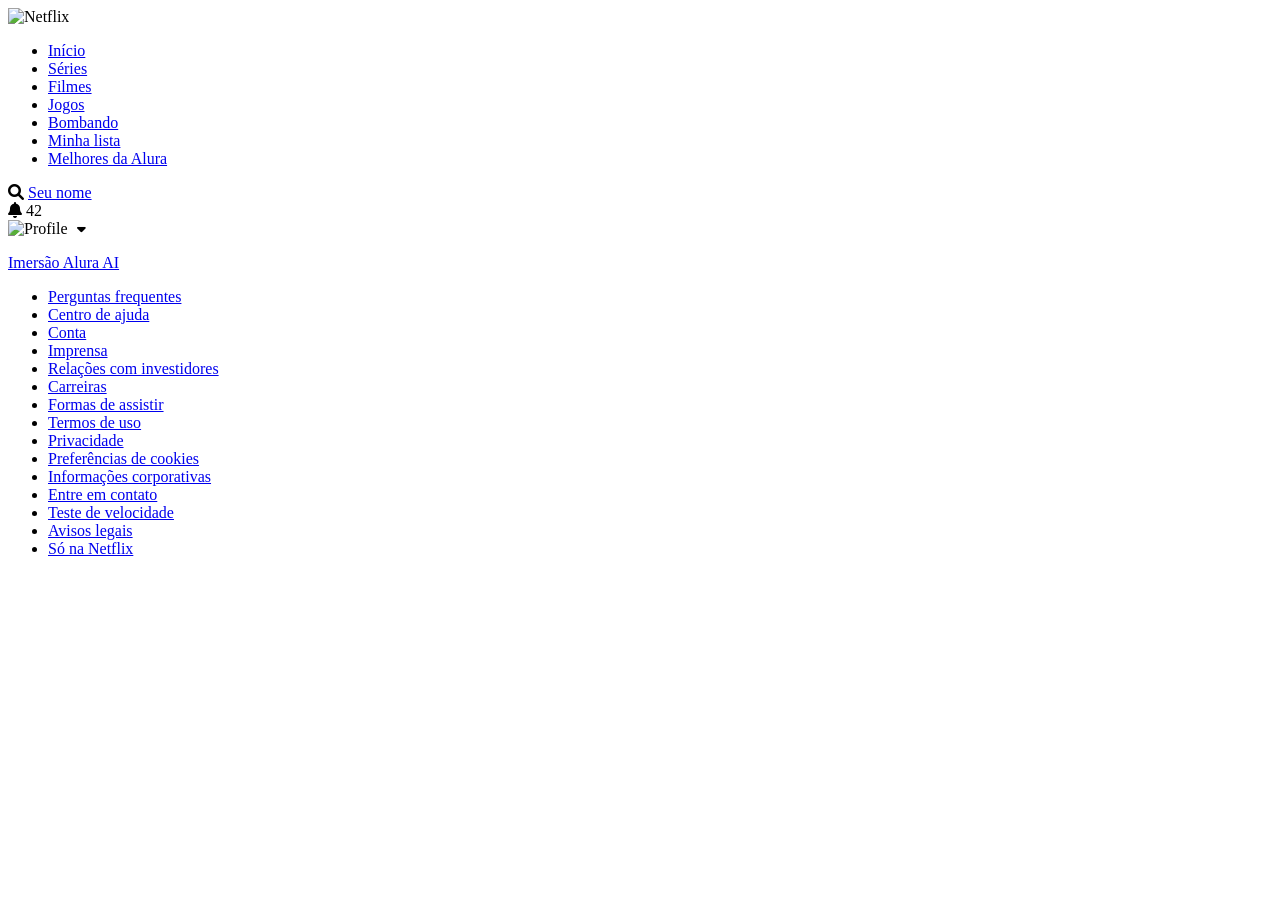
==== assets/netflix-plataform-main/catalogo/catalogo.html @ b881b396 "Adiciona catálogo da Netflix, cria componentes e scripts do catálogo, alteração no botão theme toggl" ====
<!DOCTYPE html>
<html lang="pt-BR">

<head>
    <meta charset="UTF-8">
    <meta name="viewport" content="width=device-width, initial-scale=1.0">
    <title>Netflix Clone</title>
    <link rel="stylesheet" href="catalogo.css">
    <link href="https://cdnjs.cloudflare.com/ajax/libs/font-awesome/6.0.0/css/all.min.css" rel="stylesheet">
    <link href="https://fonts.googleapis.com/css2?family=Roboto:wght@300;400;500;700&display=swap" rel="stylesheet">
</head>

<body>
    <!-- Navbar -->
    <header class="navbar" id="navbar">
        <div class="navbar-left">
            <img class="logo" src="https://upload.wikimedia.org/wikipedia/commons/0/08/Netflix_2015_logo.svg"
                alt="Netflix">
            <nav>
                <ul class="nav-links">
                    <li><a href="https://www.linkedin.com/in/michele-bianca-9a1350149/" class="active">Início</a></li>
                    <li><a href="https://www.linkedin.com/in/michele-bianca-9a1350149/">Séries</a></li>
                    <li><a href="https://www.linkedin.com/in/michele-bianca-9a1350149/">Filmes</a></li>
                    <li><a href="https://www.linkedin.com/in/michele-bianca-9a1350149/">Jogos</a></li>
                    <li><a href="https://www.linkedin.com/in/michele-bianca-9a1350149/">Bombando</a></li>
                    <li><a href="https://www.linkedin.com/in/michele-bianca-9a1350149/">Minha lista</a></li>
                    <li><a href="https://www.linkedin.com/in/michele-bianca-9a1350149/">Melhores da Alura</a></li>
                </ul>
            </nav>
        </div>
        <div class="navbar-right">
            <i class="fas fa-search icon"></i>
            <a href="../../../index.html" class="kids-link">Seu nome</a>
            <div class="nav-notification">
                <i class="fas fa-bell icon"></i>
                <span class="notification-badge">42</span>
            </div>
            <a href="../../../index.html" class="profile-menu" style="text-decoration: none; color: inherit;">
                <img class="profile-icon" src="https://upload.wikimedia.org/wikipedia/commons/0/0b/Netflix-avatar.png"
                    alt="Profile">
                <i class="fas fa-caret-down icon" style="font-size: 14px; margin-left: 5px;"></i>
            </a>
        </div>
    </header>

    <!-- Sliders Container -->
    <main class="sliders-container" id="main-content">
        <!-- Javascript will inject the rows here -->
    </main>

    <!-- Footer -->
    <footer>
        <div class="footer-content">
            <a href="https://www.linkedin.com/in/michele-bianca-9a1350149/" target="_blank">
                <p>Imersão Alura AI</p>
            </a>
            <ul class="footer-links">
                <li><a href="https://www.linkedin.com/in/michele-bianca-9a1350149/" target="_blank">Perguntas frequentes</a></li>
                <li><a href="https://www.linkedin.com/in/michele-bianca-9a1350149/" target="_blank">Centro de ajuda</a></li>
                <li><a href="https://www.linkedin.com/in/michele-bianca-9a1350149/" target="_blank">Conta</a></li>
                <li><a href="https://www.linkedin.com/in/michele-bianca-9a1350149/" target="_blank">Imprensa</a></li>
                <li><a href="https://www.linkedin.com/in/michele-bianca-9a1350149/" target="_blank">Relações com investidores</a></li>
                <li><a href="https://www.linkedin.com/in/michele-bianca-9a1350149/" target="_blank">Carreiras</a></li>
                <li><a href="https://www.linkedin.com/in/michele-bianca-9a1350149/" target="_blank">Formas de assistir</a></li>
                <li><a href="https://www.linkedin.com/in/michele-bianca-9a1350149/" target="_blank">Termos de uso</a></li>
                <li><a href="https://www.linkedin.com/in/michele-bianca-9a1350149/" target="_blank">Privacidade</a></li>
                <li><a href="https://www.linkedin.com/in/michele-bianca-9a1350149/" target="_blank">Preferências de cookies</a></li>
                <li><a href="https://www.linkedin.com/in/michele-bianca-9a1350149/" target="_blank">Informações corporativas</a></li>
                <li><a href="https://www.linkedin.com/in/michele-bianca-9a1350149/" target="_blank">Entre em contato</a></li>
                <li><a href="https://www.linkedin.com/in/michele-bianca-9a1350149/" target="_blank">Teste de velocidade</a></li>
                <li><a href="https://www.linkedin.com/in/michele-bianca-9a1350149/" target="_blank">Avisos legais</a></li>
                <li><a href="https://www.linkedin.com/in/michele-bianca-9a1350149/" target="_blank">Só na Netflix</a></li>
            </ul>
        </div>
    </footer>

    <script type="module" src="./js/main.js"></script>
</body>

</html>
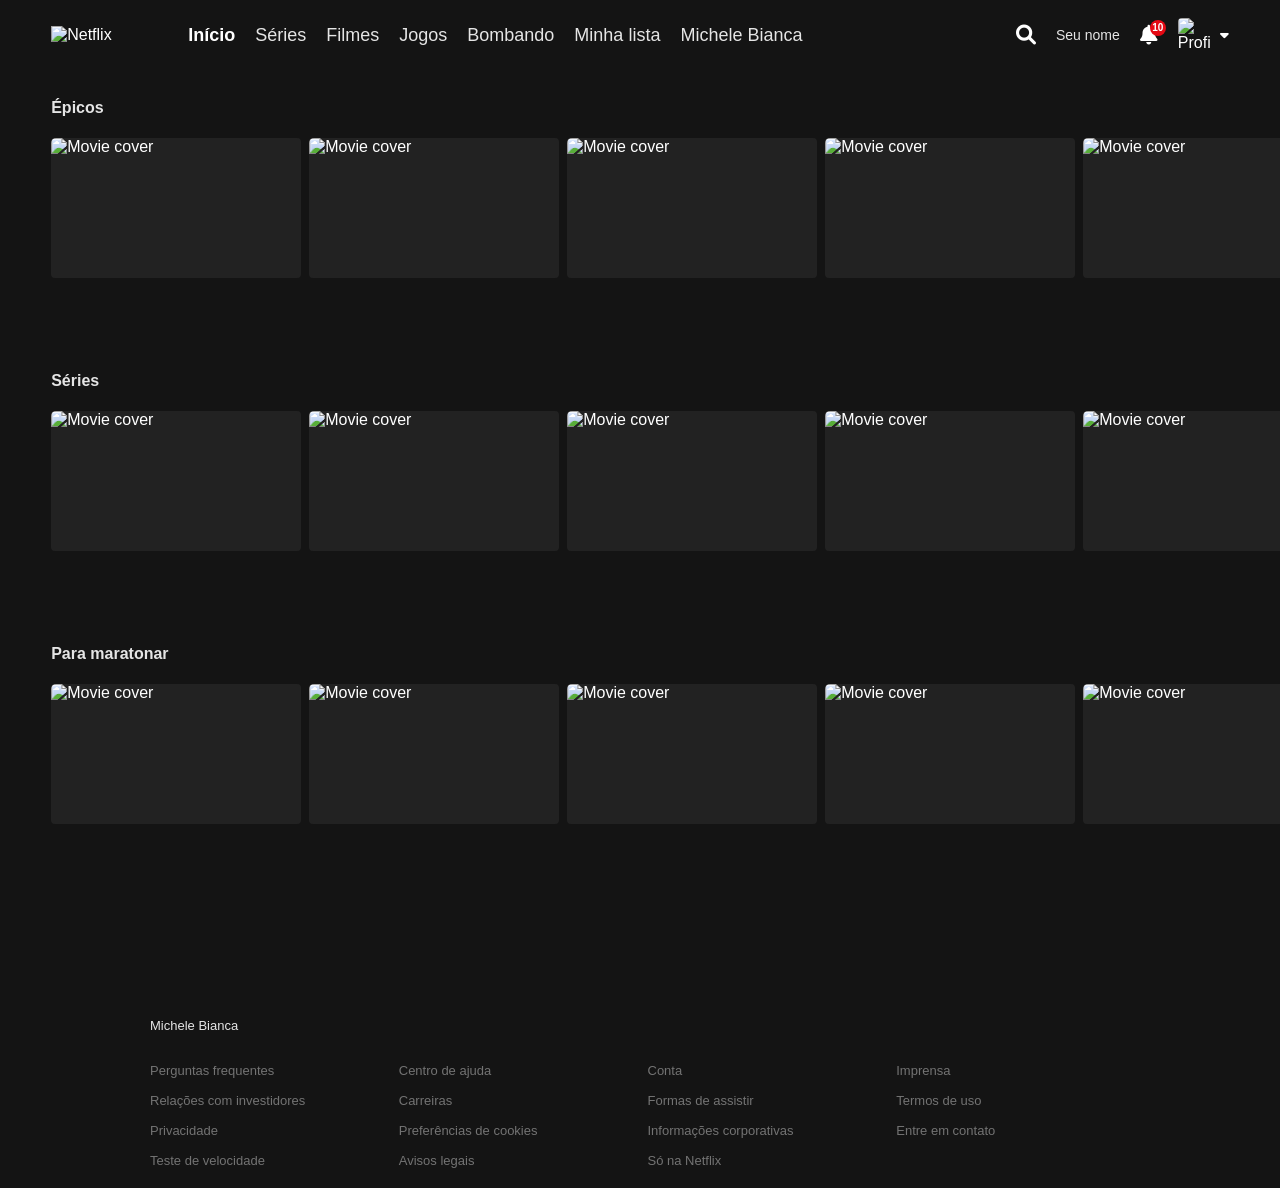
==== commit d7d29979: "Adicionando catalogo" ====
--- a/assets/netflix-plataform-main/catalogo/catalogo.html
+++ b/assets/netflix-plataform-main/catalogo/catalogo.html
@@ -24,7 +24,7 @@
                     <li><a href="https://www.linkedin.com/in/michele-bianca-9a1350149/">Jogos</a></li>
                     <li><a href="https://www.linkedin.com/in/michele-bianca-9a1350149/">Bombando</a></li>
                     <li><a href="https://www.linkedin.com/in/michele-bianca-9a1350149/">Minha lista</a></li>
-                    <li><a href="https://www.linkedin.com/in/michele-bianca-9a1350149/">Melhores da Alura</a></li>
+                    <li><a href="https://www.linkedin.com/in/michele-bianca-9a1350149/">Michele Bianca</a></li>
                 </ul>
             </nav>
         </div>
@@ -33,7 +33,7 @@
             <a href="../../../index.html" class="kids-link">Seu nome</a>
             <div class="nav-notification">
                 <i class="fas fa-bell icon"></i>
-                <span class="notification-badge">42</span>
+                <span class="notification-badge">10</span>
             </div>
             <a href="../../../index.html" class="profile-menu" style="text-decoration: none; color: inherit;">
                 <img class="profile-icon" src="https://upload.wikimedia.org/wikipedia/commons/0/0b/Netflix-avatar.png"
@@ -52,7 +52,7 @@
     <footer>
         <div class="footer-content">
             <a href="https://www.linkedin.com/in/michele-bianca-9a1350149/" target="_blank">
-                <p>Imersão Alura AI</p>
+                <p>Michele Bianca</p>
             </a>
             <ul class="footer-links">
                 <li><a href="https://www.linkedin.com/in/michele-bianca-9a1350149/" target="_blank">Perguntas frequentes</a></li>
--- a/assets/netflix-plataform-main/catalogo/catalogo.css
+++ b/assets/netflix-plataform-main/catalogo/catalogo.css
@@ -0,0 +1,508 @@
+:root {
+    --netflix-red: #E50914;
+    --dark-bg: #141414;
+    --text-color: #ffffff;
+}
+
+* {
+    margin: 0;
+    padding: 0;
+    box-sizing: border-box;
+}
+
+body {
+    font-family: 'Roboto', 'Helvetica Neue', Helvetica, Arial, sans-serif;
+    background-color: var(--dark-bg);
+    color: var(--text-color);
+    overflow-x: hidden;
+}
+
+a {
+    text-decoration: none;
+    color: #e5e5e5;
+    transition: color 0.3s;
+}
+
+a:hover {
+    color: #b3b3b3;
+}
+
+/* Navbar */
+.navbar {
+    position: fixed;
+    top: 0;
+    width: 100%;
+    display: flex;
+    justify-content: space-between;
+    align-items: center;
+    padding: 0 4%;
+    height: 70px;
+    z-index: 1000;
+    background-color: var(--dark-bg);
+}
+
+.navbar-left,
+.navbar-right {
+    display: flex;
+    align-items: center;
+    gap: 20px;
+}
+
+.logo {
+    width: 92px;
+    margin-right: 25px;
+    cursor: pointer;
+}
+
+.nav-links {
+    list-style: none;
+    display: flex;
+    gap: 20px;
+    font-size: 18px;
+}
+
+.nav-links .active {
+    font-weight: bold;
+    color: white;
+}
+
+.icon {
+    font-size: 20px;
+    cursor: pointer;
+}
+
+.kids-link {
+    font-size: 14px;
+}
+
+.nav-notification {
+    position: relative;
+    cursor: pointer;
+}
+
+.notification-badge {
+    position: absolute;
+    top: -5px;
+    right: -8px;
+    background-color: var(--netflix-red);
+    color: white;
+    font-size: 10px;
+    font-weight: bold;
+    border-radius: 50%;
+    width: 16px;
+    height: 16px;
+    display: flex;
+    justify-content: center;
+    align-items: center;
+}
+
+.profile-menu {
+    display: flex;
+    align-items: center;
+    gap: 5px;
+    cursor: pointer;
+}
+
+.profile-icon {
+    width: 32px;
+    border-radius: 4px;
+}
+
+/* Sliders */
+.sliders-container {
+    padding: 0 4%;
+    padding-top: 100px;
+    /* Space for navbar */
+    position: relative;
+    z-index: 3;
+    padding-bottom: 100px;
+}
+
+.slider-section {
+    margin-bottom: 3.5vw;
+}
+
+.slider-header {
+    display: flex;
+    justify-content: space-between;
+    align-items: flex-end;
+    margin-bottom: 12px;
+}
+
+.slider-title {
+    font-size: 1.25vw;
+    font-weight: bold;
+    color: #e5e5e5;
+    line-height: 1.25vw;
+}
+
+.slider-indicators {
+    display: flex;
+    gap: 2px;
+    margin-bottom: 4px;
+}
+
+.slider-indicators div {
+    width: 12px;
+    height: 2px;
+    background-color: #4d4d4d;
+}
+
+.slider-indicators div.active {
+    background-color: #aaa;
+}
+
+.movie-row {
+    display: flex;
+    gap: 8px;
+    /* Small gap between movie cards */
+    overflow-x: visible;
+    /* Let the expanded cards paint outside this box vertically */
+    padding: 10px 4% 50px 4%;
+    /* Added bottom padding to hold the expanding modal */
+    margin: 0 -4%;
+    /* Pull edges back out so we don't double up padding from container */
+    scroll-behavior: smooth;
+    -ms-overflow-style: none;
+    scrollbar-width: none;
+}
+
+.movie-row::-webkit-scrollbar {
+    display: none;
+}
+
+.slider-arrow {
+    display: none !important;
+}
+
+.movie-card {
+    min-width: 250px;
+    width: 250px;
+    height: 140px;
+    background-color: #222;
+    border-radius: 4px;
+    cursor: pointer;
+    transition: transform 0.3s cubic-bezier(0.25, 0.46, 0.45, 0.94) 0s, border-radius 0.3s 0s, z-index 0s 0.3s, box-shadow 0.3s 0s;
+    position: relative;
+    z-index: 1;
+    transform-origin: center center;
+    /* Default origin */
+}
+
+/* Modifiers applied by JavaScript to prevent edge clipping */
+.movie-card.origin-left {
+    transform-origin: left center;
+}
+
+.movie-card.origin-right {
+    transform-origin: right center;
+}
+
+.movie-card:hover {
+    transform: scale(1.6) translateY(-5%);
+    /* Reduced vertical translation since container has more padding */
+    z-index: 99;
+    border-radius: 6px;
+    box-shadow: 0 10px 40px rgba(0, 0, 0, 0.9);
+    transition: transform 0.3s cubic-bezier(0.25, 0.46, 0.45, 0.94) 0.6s, border-radius 0.3s 0.6s, box-shadow 0.3s 0.6s, z-index 0s 0s;
+}
+
+.movie-card img {
+    position: absolute;
+    top: 0;
+    left: 0;
+    width: 100%;
+    height: 100%;
+    object-fit: cover;
+    border-radius: 5px;
+    transition: opacity 0.3s ease, border-radius 0.3s;
+    z-index: 2;
+    
+}
+
+.movie-card iframe {
+    position: absolute;
+    top: 0;
+    left: 0;
+    width: 100%;
+    height: 100%;
+    opacity: 0;
+    border-radius: 4px;
+    transition: opacity 0.3s ease, border-radius 0.3s;
+    pointer-events: none;
+    z-index: 1;
+}
+
+.movie-card iframe.playing {
+    opacity: 1;
+    z-index: 3;
+    border-radius: 6px 6px 0 0;
+}
+
+.movie-card:hover img {
+    border-radius: 6px 6px 0 0;
+    transition: border-radius 0s 0.6s;
+}
+
+.movie-card img.playing-video {
+    opacity: 0;
+}
+
+/* Card Details Modal */
+.card-details {
+    position: absolute;
+    top: 100%;
+    left: 0;
+    width: 100%;
+    background-color: #181818;
+    border-bottom-left-radius: 6px;
+    border-bottom-right-radius: 6px;
+    padding: 18px 16px;
+    opacity: 0;
+    visibility: hidden;
+    transition: opacity 0.3s 0s, visibility 0.3s 0s;
+    box-shadow: 0 15px 30px rgba(0, 0, 0, 0.9);
+    display: flex;
+    flex-direction: column;
+    gap: 12px;
+    z-index: 2;
+    cursor: default;
+}
+
+.movie-card:hover .card-details {
+    opacity: 1;
+    visibility: visible;
+    transition: opacity 0.2s 0.6s, visibility 0s 0.6s;
+}
+
+.details-buttons {
+    display: flex;
+    justify-content: space-between;
+    align-items: center;
+}
+
+.left-buttons,
+.right-buttons {
+    display: flex;
+    gap: 8px;
+}
+
+.btn-icon {
+    width: 32px;
+    height: 32px;
+    border-radius: 50%;
+    background-color: #2b2b2b;
+    border: 1px solid rgba(255, 255, 255, 0.5);
+    color: white;
+    display: flex;
+    justify-content: center;
+    align-items: center;
+    cursor: pointer;
+    font-size: 14px;
+    transition: border-color 0.2s, background-color 0.2s;
+}
+
+.btn-icon:hover {
+    border-color: white;
+    background-color: rgba(255, 255, 255, 0.2);
+}
+
+.btn-play-icon {
+    background-color: white;
+    color: black;
+    border: none;
+}
+
+.btn-play-icon:hover {
+    background-color: #e6e6e6;
+}
+
+.btn-play-icon i {
+    margin-left: 2px;
+}
+
+.details-info {
+    display: flex;
+    align-items: center;
+    gap: 8px;
+    font-size: 11px;
+    font-weight: bold;
+}
+
+.match-score {
+    color: #46d369;
+}
+
+.age-badge {
+    background-color: transparent;
+    border: 1px solid rgba(255, 255, 255, 0.4);
+    color: white;
+    padding: 1px 3px;
+    border-radius: 2px;
+    font-family: Arial, sans-serif;
+}
+
+.age-badge.red-accent {
+    background-color: #d32f2f;
+    border: none;
+    font-weight: bold;
+}
+
+.resolution {
+    border: 1px solid rgba(255, 255, 255, 0.4);
+    padding: 1px 3px;
+    border-radius: 2px;
+    color: rgba(255, 255, 255, 0.9);
+}
+
+.duration {
+    color: rgba(255, 255, 255, 0.9);
+}
+
+.details-tags {
+    display: flex;
+    gap: 6px;
+    font-size: 11px;
+    color: rgba(255, 255, 255, 0.9);
+    margin-top: 4px;
+}
+
+.details-tags span:not(:last-child)::after {
+    content: "•";
+    color: #666;
+    margin-left: 6px;
+}
+
+/* Badges */
+.badge-top10 {
+    position: absolute;
+    top: 0;
+    right: 0;
+    width: 22px;
+    height: 28px;
+    background-color: var(--netflix-red);
+    color: white;
+    display: flex;
+    flex-direction: column;
+    justify-content: center;
+    align-items: center;
+    font-weight: bold;
+    z-index: 4;
+    border-bottom-left-radius: 2px;
+    box-shadow: -2px 2px 4px rgba(0, 0, 0, 0.5);
+    font-family: 'Helvetica Neue', Helvetica, Arial, sans-serif;
+}
+
+.badge-top10 span.top {
+    font-size: 7px;
+    letter-spacing: 0.5px;
+    line-height: 8px;
+}
+
+.badge-top10 span.number {
+    font-size: 13px;
+    line-height: 13px;
+}
+
+.badge-bottom {
+    position: absolute;
+    bottom: 8px;
+    left: 50%;
+    transform: translateX(-50%);
+    padding: 2px 4px;
+    font-size: 10px;
+    font-weight: bold;
+    border-radius: 2px;
+    z-index: 4;
+    white-space: nowrap;
+    text-transform: uppercase;
+}
+
+.movie-card.has-progress .badge-bottom {
+    bottom: 12px;
+}
+
+.badge-bottom.red {
+    background-color: var(--netflix-red);
+    color: white;
+}
+
+.badge-bottom.white {
+    background-color: white;
+    color: black;
+}
+
+/* Progress bar */
+.progress-bar-container {
+    position: absolute;
+    bottom: 0;
+    left: 0;
+    width: 100%;
+    height: 4px;
+    background-color: rgba(100, 100, 100, 0.7);
+    z-index: 5;
+    border-bottom-left-radius: 4px;
+    border-bottom-right-radius: 4px;
+}
+
+.progress-value {
+    height: 100%;
+    background-color: var(--netflix-red);
+    border-bottom-left-radius: 4px;
+}
+
+/* Mobile adjustments */
+@media (max-width: 768px) {
+    .nav-links {
+        display: none;
+    }
+
+    .movie-card {
+        min-width: 200px;
+        width: 200px;
+        height: 112px;
+    }
+
+    .slider-title {
+        font-size: 4vw;
+        line-height: 4.5vw;
+    }
+}
+
+/* Footer */
+footer {
+    padding: 0 4%;
+    color: #737373;
+    font-size: 13px;
+    margin-bottom: 20px;
+}
+
+.footer-content {
+    max-width: 980px;
+    margin: 0 auto;
+}
+
+.footer-content p {
+    margin-bottom: 30px;
+}
+
+.footer-links {
+    list-style: none;
+    display: grid;
+    grid-template-columns: repeat(4, 1fr);
+    grid-gap: 15px;
+}
+
+.footer-links a {
+    color: #737373;
+}
+
+.footer-links a:hover {
+    text-decoration: underline;
+}
+
+@media (max-width: 768px) {
+    .footer-links {
+        grid-template-columns: repeat(2, 1fr);
+    }
+}
